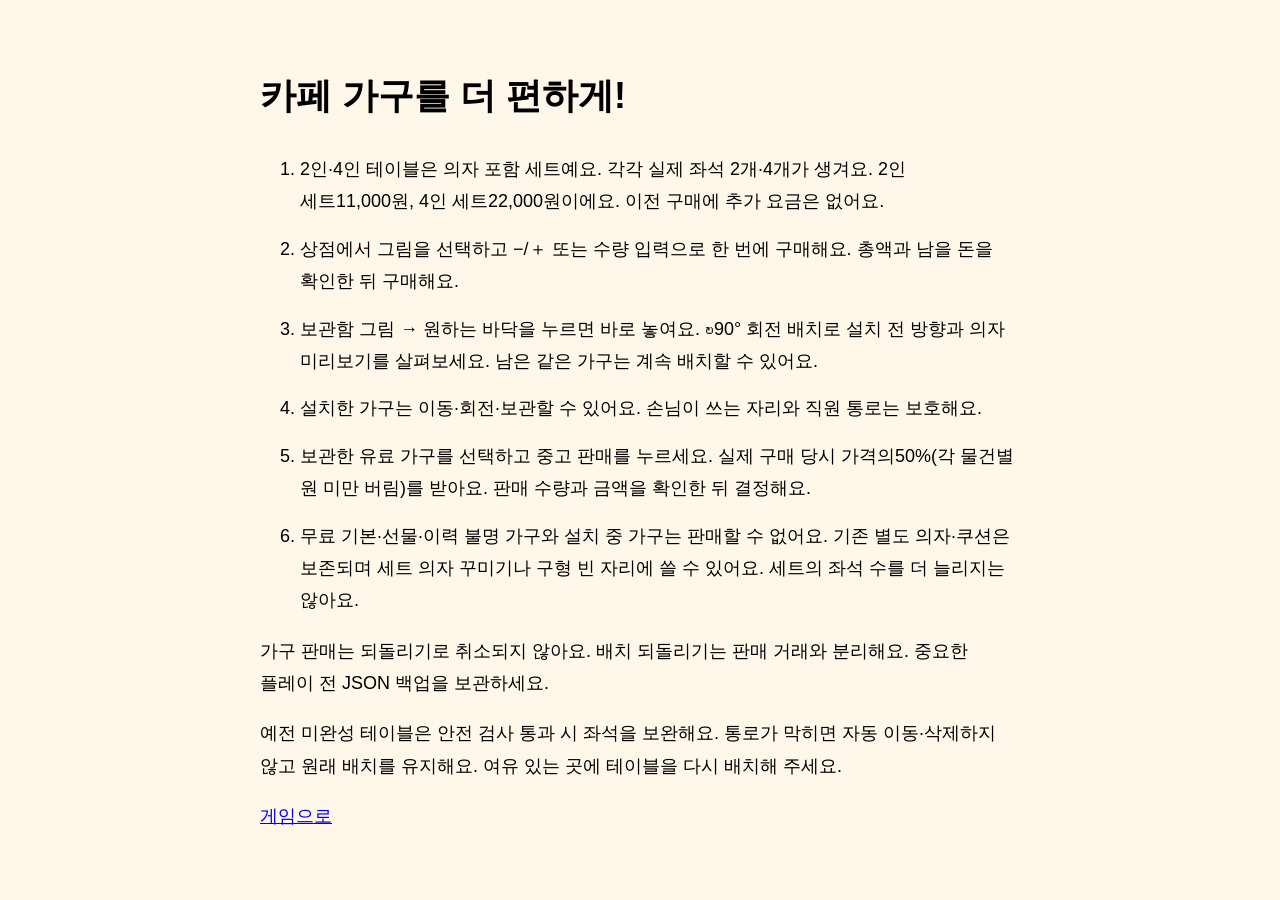
==== FURNITURE-COMMERCE-GUIDE.html @ 65161f7e "Fix integral table seats with bulk furniture purchase recorded-price resale and preview rotation" ====
<!doctype html><html lang="ko"><meta charset="utf-8"><meta name="viewport" content="width=device-width,initial-scale=1"><title>테이블 세트·일괄 구매·중고 판매</title><style>body{font:18px/1.8 sans-serif;max-width:760px;margin:24px auto;padding:16px;background:#fff7e9;word-break:keep-all}li{margin:15px 0}</style><h1>카페 가구를 더 편하게!</h1><ol><li>2인·4인 테이블은 의자 포함 세트예요. 각각 실제 좌석 2개·4개가 생겨요. 2인 세트11,000원, 4인 세트22,000원이에요. 이전 구매에 추가 요금은 없어요.</li><li>상점에서 그림을 선택하고 −/＋ 또는 수량 입력으로 한 번에 구매해요. 총액과 남을 돈을 확인한 뒤 구매해요.</li><li>보관함 그림 → 원하는 바닥을 누르면 바로 놓여요. ↻90° 회전 배치로 설치 전 방향과 의자 미리보기를 살펴보세요. 남은 같은 가구는 계속 배치할 수 있어요.</li><li>설치한 가구는 이동·회전·보관할 수 있어요. 손님이 쓰는 자리와 직원 통로는 보호해요.</li><li>보관한 유료 가구를 선택하고 중고 판매를 누르세요. 실제 구매 당시 가격의50%(각 물건별 원 미만 버림)를 받아요. 판매 수량과 금액을 확인한 뒤 결정해요.</li><li>무료 기본·선물·이력 불명 가구와 설치 중 가구는 판매할 수 없어요. 기존 별도 의자·쿠션은 보존되며 세트 의자 꾸미기나 구형 빈 자리에 쓸 수 있어요. 세트의 좌석 수를 더 늘리지는 않아요.</li></ol><p>가구 판매는 되돌리기로 취소되지 않아요. 배치 되돌리기는 판매 거래와 분리해요. 중요한 플레이 전 JSON 백업을 보관하세요.</p><p>예전 미완성 테이블은 안전 검사 통과 시 좌석을 보완해요. 통로가 막히면 자동 이동·삭제하지 않고 원래 배치를 유지해요. 여유 있는 곳에 테이블을 다시 배치해 주세요.</p><a href="./">게임으로</a></html>
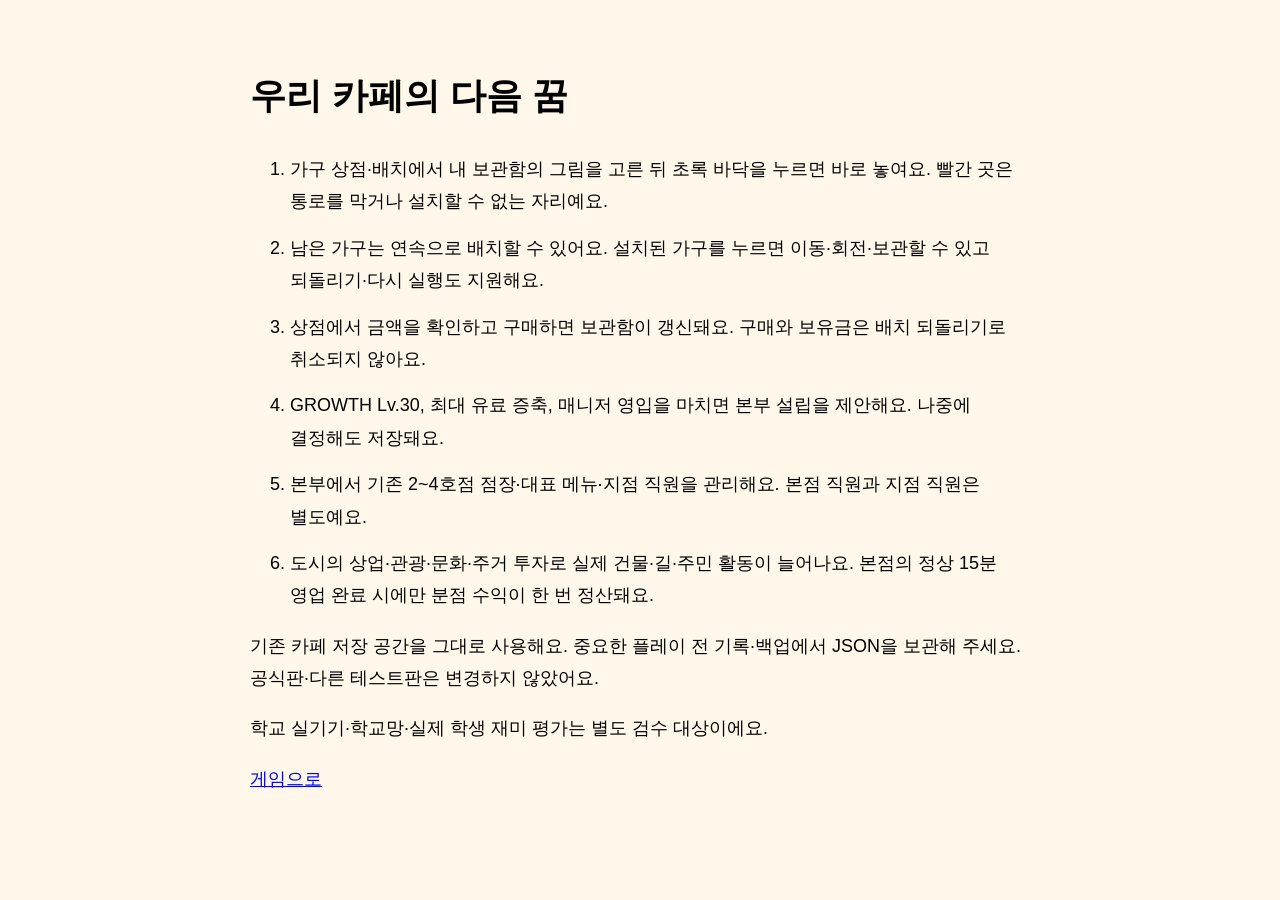
==== commit 6f5b09ae: "Add optional GROWTH production kitchen and expanded storage with durable reward compatibility" ====
--- a/FURNITURE-COMMERCE-GUIDE.html
+++ b/FURNITURE-COMMERCE-GUIDE.html
@@ -1 +1 @@
-<!doctype html><html lang="ko"><meta charset="utf-8"><meta name="viewport" content="width=device-width,initial-scale=1"><title>테이블 세트·일괄 구매·중고 판매</title><style>body{font:18px/1.8 sans-serif;max-width:760px;margin:24px auto;padding:16px;background:#fff7e9;word-break:keep-all}li{margin:15px 0}</style><h1>카페 가구를 더 편하게!</h1><ol><li>2인·4인 테이블은 의자 포함 세트예요. 각각 실제 좌석 2개·4개가 생겨요. 2인 세트11,000원, 4인 세트22,000원이에요. 이전 구매에 추가 요금은 없어요.</li><li>상점에서 그림을 선택하고 −/＋ 또는 수량 입력으로 한 번에 구매해요. 총액과 남을 돈을 확인한 뒤 구매해요.</li><li>보관함 그림 → 원하는 바닥을 누르면 바로 놓여요. ↻90° 회전 배치로 설치 전 방향과 의자 미리보기를 살펴보세요. 남은 같은 가구는 계속 배치할 수 있어요.</li><li>설치한 가구는 이동·회전·보관할 수 있어요. 손님이 쓰는 자리와 직원 통로는 보호해요.</li><li>보관한 유료 가구를 선택하고 중고 판매를 누르세요. 실제 구매 당시 가격의50%(각 물건별 원 미만 버림)를 받아요. 판매 수량과 금액을 확인한 뒤 결정해요.</li><li>무료 기본·선물·이력 불명 가구와 설치 중 가구는 판매할 수 없어요. 기존 별도 의자·쿠션은 보존되며 세트 의자 꾸미기나 구형 빈 자리에 쓸 수 있어요. 세트의 좌석 수를 더 늘리지는 않아요.</li></ol><p>가구 판매는 되돌리기로 취소되지 않아요. 배치 되돌리기는 판매 거래와 분리해요. 중요한 플레이 전 JSON 백업을 보관하세요.</p><p>예전 미완성 테이블은 안전 검사 통과 시 좌석을 보완해요. 통로가 막히면 자동 이동·삭제하지 않고 원래 배치를 유지해요. 여유 있는 곳에 테이블을 다시 배치해 주세요.</p><a href="./">게임으로</a></html>
+<!doctype html><html lang="ko"><meta charset="utf-8"><meta name="viewport" content="width=device-width,initial-scale=1"><title>꾸미기·본부·도시 안내</title><style>body{font:18px/1.8 sans-serif;max-width:780px;margin:24px auto;padding:16px;background:#fff7e9;word-break:keep-all}li{margin:14px 0}</style><h1>우리 카페의 다음 꿈</h1><ol><li>가구 상점·배치에서 내 보관함의 그림을 고른 뒤 초록 바닥을 누르면 바로 놓여요. 빨간 곳은 통로를 막거나 설치할 수 없는 자리예요.</li><li>남은 가구는 연속으로 배치할 수 있어요. 설치된 가구를 누르면 이동·회전·보관할 수 있고 되돌리기·다시 실행도 지원해요.</li><li>상점에서 금액을 확인하고 구매하면 보관함이 갱신돼요. 구매와 보유금은 배치 되돌리기로 취소되지 않아요.</li><li>GROWTH Lv.30, 최대 유료 증축, 매니저 영입을 마치면 본부 설립을 제안해요. 나중에 결정해도 저장돼요.</li><li>본부에서 기존 2~4호점 점장·대표 메뉴·지점 직원을 관리해요. 본점 직원과 지점 직원은 별도예요.</li><li>도시의 상업·관광·문화·주거 투자로 실제 건물·길·주민 활동이 늘어나요. 본점의 정상 15분 영업 완료 시에만 분점 수익이 한 번 정산돼요.</li></ol><p>기존 카페 저장 공간을 그대로 사용해요. 중요한 플레이 전 기록·백업에서 JSON을 보관해 주세요. 공식판·다른 테스트판은 변경하지 않았어요.</p><p>학교 실기기·학교망·실제 학생 재미 평가는 별도 검수 대상이에요.</p><a href="./">게임으로</a></html>
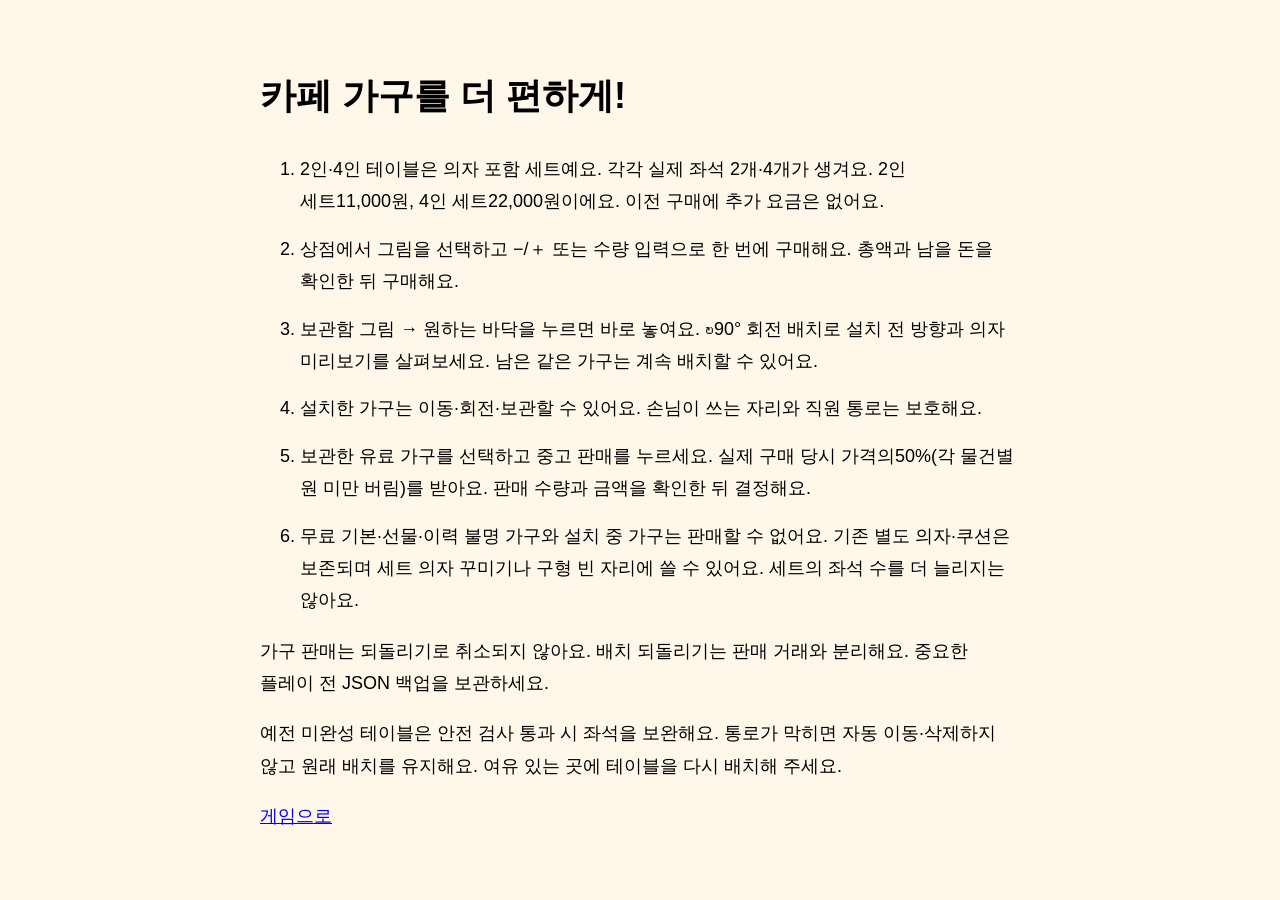
==== commit 3474ffe1: "Preserve detailed furniture guide and remove duplicate header link" ====
--- a/FURNITURE-COMMERCE-GUIDE.html
+++ b/FURNITURE-COMMERCE-GUIDE.html
@@ -1 +1 @@
-<!doctype html><html lang="ko"><meta charset="utf-8"><meta name="viewport" content="width=device-width,initial-scale=1"><title>꾸미기·본부·도시 안내</title><style>body{font:18px/1.8 sans-serif;max-width:780px;margin:24px auto;padding:16px;background:#fff7e9;word-break:keep-all}li{margin:14px 0}</style><h1>우리 카페의 다음 꿈</h1><ol><li>가구 상점·배치에서 내 보관함의 그림을 고른 뒤 초록 바닥을 누르면 바로 놓여요. 빨간 곳은 통로를 막거나 설치할 수 없는 자리예요.</li><li>남은 가구는 연속으로 배치할 수 있어요. 설치된 가구를 누르면 이동·회전·보관할 수 있고 되돌리기·다시 실행도 지원해요.</li><li>상점에서 금액을 확인하고 구매하면 보관함이 갱신돼요. 구매와 보유금은 배치 되돌리기로 취소되지 않아요.</li><li>GROWTH Lv.30, 최대 유료 증축, 매니저 영입을 마치면 본부 설립을 제안해요. 나중에 결정해도 저장돼요.</li><li>본부에서 기존 2~4호점 점장·대표 메뉴·지점 직원을 관리해요. 본점 직원과 지점 직원은 별도예요.</li><li>도시의 상업·관광·문화·주거 투자로 실제 건물·길·주민 활동이 늘어나요. 본점의 정상 15분 영업 완료 시에만 분점 수익이 한 번 정산돼요.</li></ol><p>기존 카페 저장 공간을 그대로 사용해요. 중요한 플레이 전 기록·백업에서 JSON을 보관해 주세요. 공식판·다른 테스트판은 변경하지 않았어요.</p><p>학교 실기기·학교망·실제 학생 재미 평가는 별도 검수 대상이에요.</p><a href="./">게임으로</a></html>+<!doctype html><html lang="ko"><meta charset="utf-8"><meta name="viewport" content="width=device-width,initial-scale=1"><title>테이블 세트·일괄 구매·중고 판매</title><style>body{font:18px/1.8 sans-serif;max-width:760px;margin:24px auto;padding:16px;background:#fff7e9;word-break:keep-all}li{margin:15px 0}</style><h1>카페 가구를 더 편하게!</h1><ol><li>2인·4인 테이블은 의자 포함 세트예요. 각각 실제 좌석 2개·4개가 생겨요. 2인 세트11,000원, 4인 세트22,000원이에요. 이전 구매에 추가 요금은 없어요.</li><li>상점에서 그림을 선택하고 −/＋ 또는 수량 입력으로 한 번에 구매해요. 총액과 남을 돈을 확인한 뒤 구매해요.</li><li>보관함 그림 → 원하는 바닥을 누르면 바로 놓여요. ↻90° 회전 배치로 설치 전 방향과 의자 미리보기를 살펴보세요. 남은 같은 가구는 계속 배치할 수 있어요.</li><li>설치한 가구는 이동·회전·보관할 수 있어요. 손님이 쓰는 자리와 직원 통로는 보호해요.</li><li>보관한 유료 가구를 선택하고 중고 판매를 누르세요. 실제 구매 당시 가격의50%(각 물건별 원 미만 버림)를 받아요. 판매 수량과 금액을 확인한 뒤 결정해요.</li><li>무료 기본·선물·이력 불명 가구와 설치 중 가구는 판매할 수 없어요. 기존 별도 의자·쿠션은 보존되며 세트 의자 꾸미기나 구형 빈 자리에 쓸 수 있어요. 세트의 좌석 수를 더 늘리지는 않아요.</li></ol><p>가구 판매는 되돌리기로 취소되지 않아요. 배치 되돌리기는 판매 거래와 분리해요. 중요한 플레이 전 JSON 백업을 보관하세요.</p><p>예전 미완성 테이블은 안전 검사 통과 시 좌석을 보완해요. 통로가 막히면 자동 이동·삭제하지 않고 원래 배치를 유지해요. 여유 있는 곳에 테이블을 다시 배치해 주세요.</p><a href="./">게임으로</a></html>
